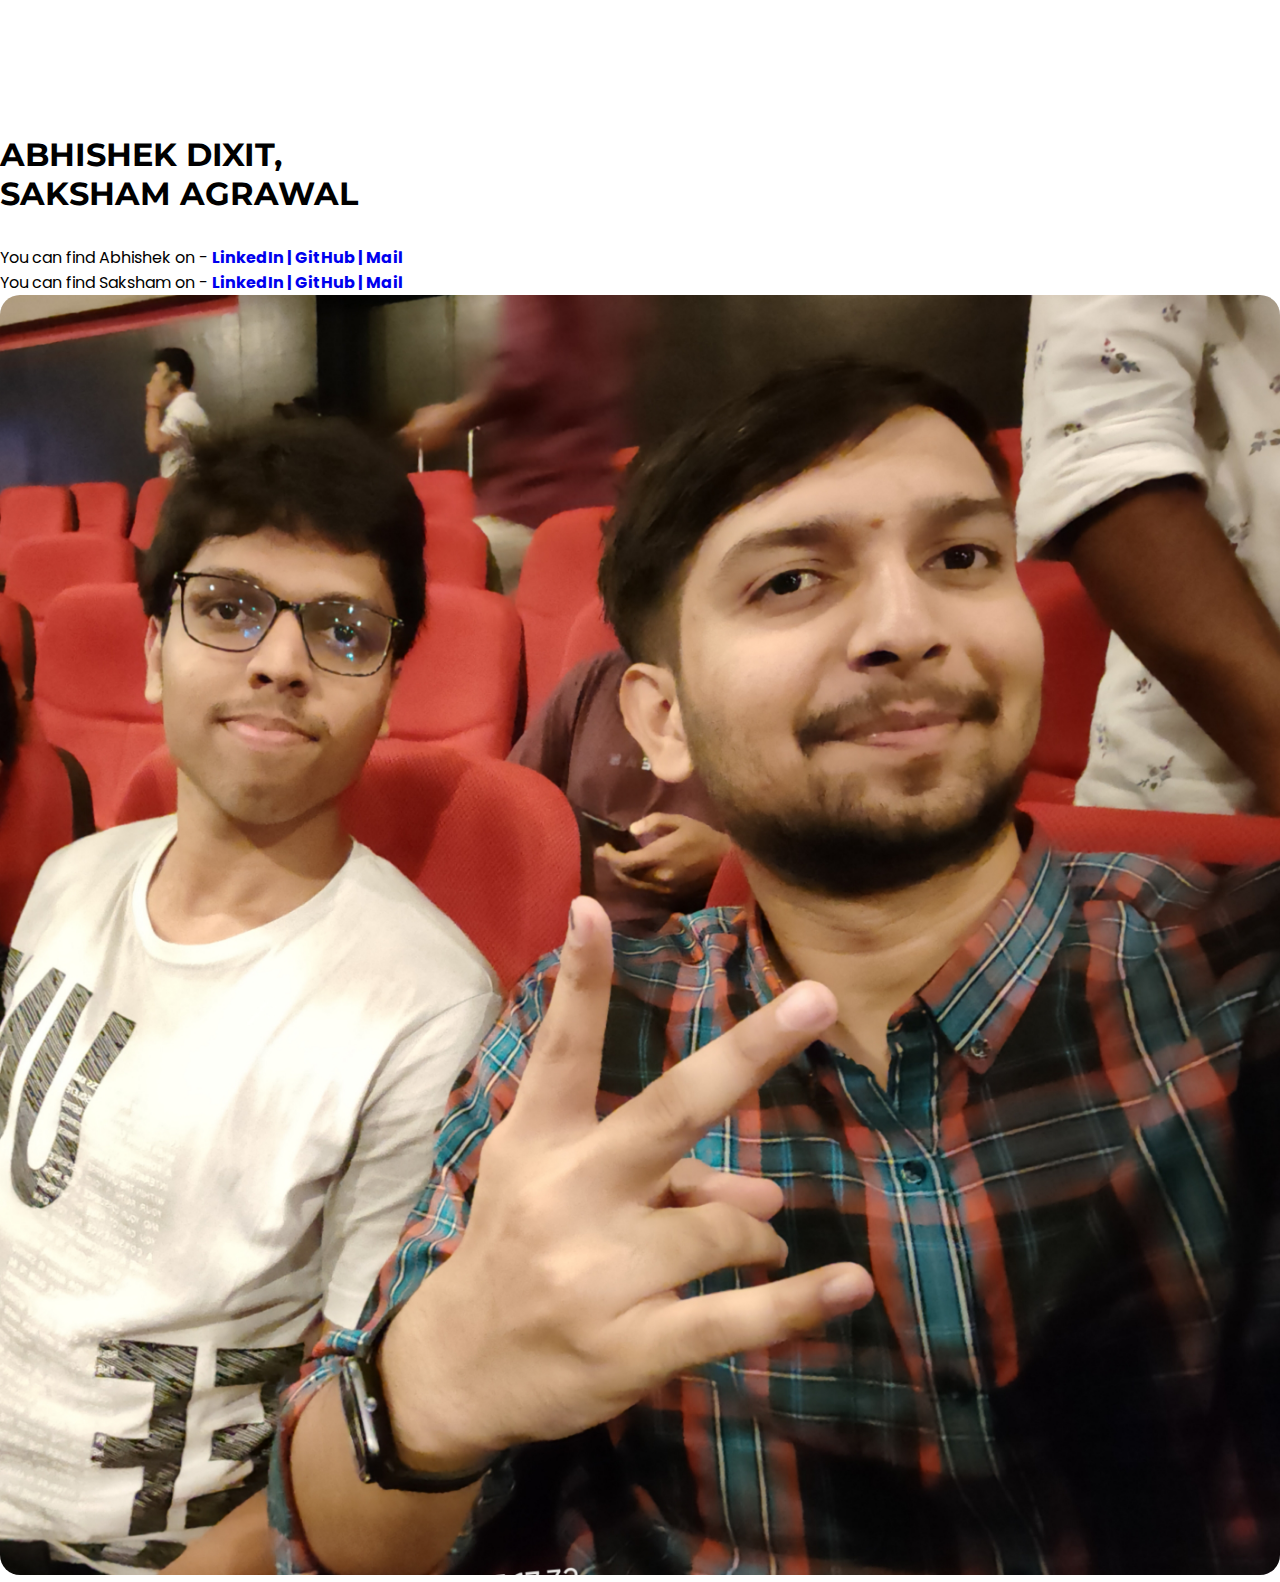
==== templates/devs.html @ 36d758ea "7 nov" ====
<!DOCTYPE html>
<html lang="en">

<head>
    <meta charset="UTF-8">
    <meta http-equiv="X-UA-Compatible" content="IE=edge">
    <meta name="viewport" content="width=device-width, initial-scale=1.0">
    <link href="https://cdn.jsdelivr.net/npm/bootstrap@5.2.1/dist/css/bootstrap.min.css" rel="stylesheet"
        integrity="sha384-iYQeCzEYFbKjA/T2uDLTpkwGzCiq6soy8tYaI1GyVh/UjpbCx/TYkiZhlZB6+fzT" crossorigin="anonymous">
    <script src="https://cdn.jsdelivr.net/npm/bootstrap@5.2.1/dist/js/bootstrap.bundle.min.js"
        integrity="sha384-u1OknCvxWvY5kfmNBILK2hRnQC3Pr17a+RTT6rIHI7NnikvbZlHgTPOOmMi466C8"
        crossorigin="anonymous"></script>
    <link rel="stylesheet" href="../static/css/devs.css">
    <script src="https://code.jquery.com/jquery-3.6.0.js"></script>
    <title>Sign in - Faculty</title>
</head>

<body>
    <!--Navigation bar-->
    <div id="nav-placeholder" style="position: fixed; top: 0%; width: 100vw; height: fit-content;"></div>

    <script>
        $(function () {
            $("#nav-placeholder").load("{{url_for('nav')}}");
        });
    </script>
    <!--end of Navigation bar-->

    <div id="content">
        <div class="container my-5">
            <div class="row p-4 pb-0 pe-lg-0 pt-lg-5 align-items-center rounded-3 border shadow-lg" style="height: 70vh;">
                <div class="col-lg-7 p-3 p-lg-5 pt-lg-3">
                    <h1 class="display-4 fw-bold lh-1" style="margin-bottom: 2rem;">ABHISHEK DIXIT, <br> SAKSHAM AGRAWAL</h1>
                    <p class="lead">You can find Abhishek on - <a target="_blank" href="https://www.linkedin.com/in/abhishekdixit2000/">LinkedIn | </a><a target="_blank" href="https://github.com/Abhishek-Cypher">GitHub | </a><a target="_blank" href="mailto:22m0761@iitb.ac.in">Mail</a></p>
                    <p class="lead">You can find Saksham on - <a target="_blank" href="https://www.linkedin.com/in/saksham-agrawal-478b2a19a/">LinkedIn | </a><a target="_blank" href="https://github.com/saksham1605">GitHub | </a><a target="_blank" href="mailto:22m2106@iitb.ac.in">Mail</a></p>
                </div>
                <div class="col-lg-4 offset-lg-1 p-0 overflow-hidden" style="margin: auto auto;">
                    <img class="rounded-lg-3" src="../static/img/devs.jpg" alt="" width="100%" height="100%" style="border-radius: 20px;"> 
                </div>
            </div>
        </div>
    </div>

</body>
---- static/css/devs.css ----
@import url('https://fonts.googleapis.com/css2?family=Poppins&display=swap');
@import url('https://fonts.googleapis.com/css2?family=Montserrat:wght@600&display=swap');

* {
    margin: 0;
    padding: 0;
    font-family: 'Poppins', sans-serif;
}

body {
    width: 100vw;
    height: 100vh;
    display: flex;
}
#content
{
    margin: auto auto;
}
h1{
    font-family: 'Montserrat', sans-serif;
}
.lead a{
    text-decoration: none;
    font-weight: bold;
}
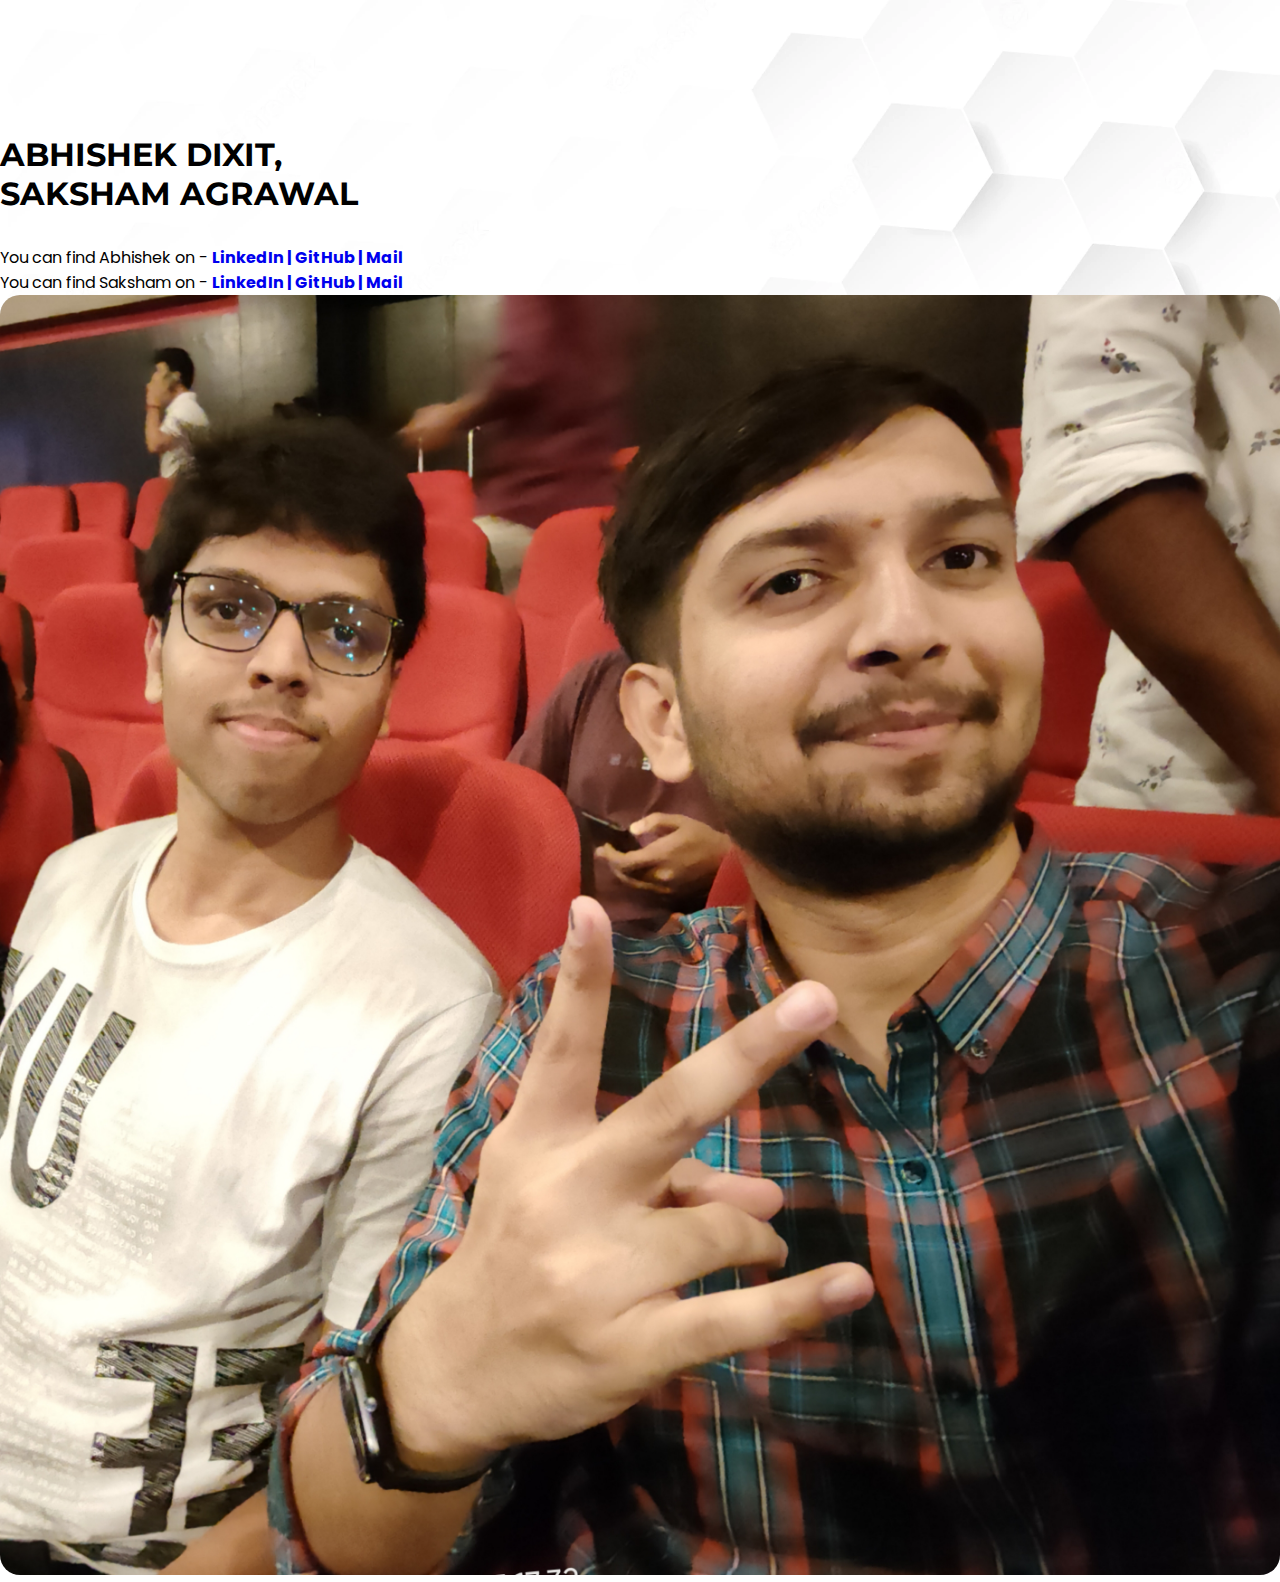
==== commit 37d7d025: "12 Nov" ====
--- a/templates/devs.html
+++ b/templates/devs.html
@@ -17,7 +17,7 @@
 
 <body>
     <!--Navigation bar-->
-    <div id="nav-placeholder" style="position: fixed; top: 0%; width: 100vw; height: fit-content;"></div>
+    <div id="nav-placeholder" style="position: fixed; top: 0; width: 100vw; height: fit-content; z-index: 99999 !important;"></div>
 
     <script>
         $(function () {
--- a/static/css/devs.css
+++ b/static/css/devs.css
@@ -11,6 +11,10 @@
     width: 100vw;
     height: 100vh;
     display: flex;
+    background: url(../img/whitebg1.webp);
+    background-size: cover;
+    background-repeat: no-repeat;
+    background-attachment: fixed;
 }
 #content
 {
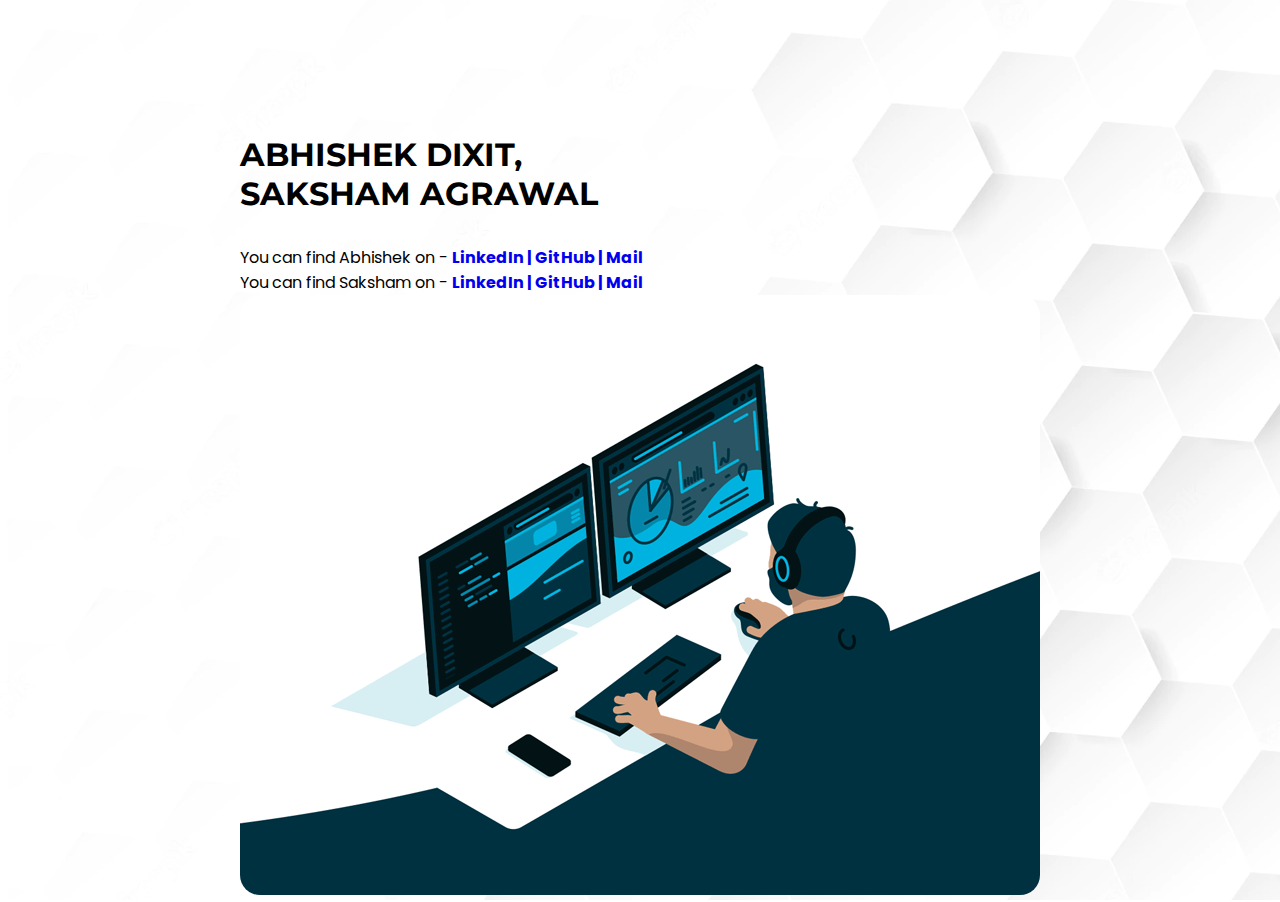
==== commit a0d64f91: "final1" ====
--- a/templates/devs.html
+++ b/templates/devs.html
@@ -35,10 +35,9 @@
                     <p class="lead">You can find Saksham on - <a target="_blank" href="https://www.linkedin.com/in/saksham-agrawal-478b2a19a/">LinkedIn | </a><a target="_blank" href="https://github.com/saksham1605">GitHub | </a><a target="_blank" href="mailto:22m2106@iitb.ac.in">Mail</a></p>
                 </div>
                 <div class="col-lg-4 offset-lg-1 p-0 overflow-hidden" style="margin: auto auto;">
-                    <img class="rounded-lg-3" src="../static/img/devs.jpg" alt="" width="100%" height="100%" style="border-radius: 20px;"> 
+                    <img class="rounded-lg-3" src="../static/img/devs.gif" alt="" width="100%" height="100%" style="border-radius: 20px;"> 
                 </div>
             </div>
         </div>
     </div>
-
 </body>